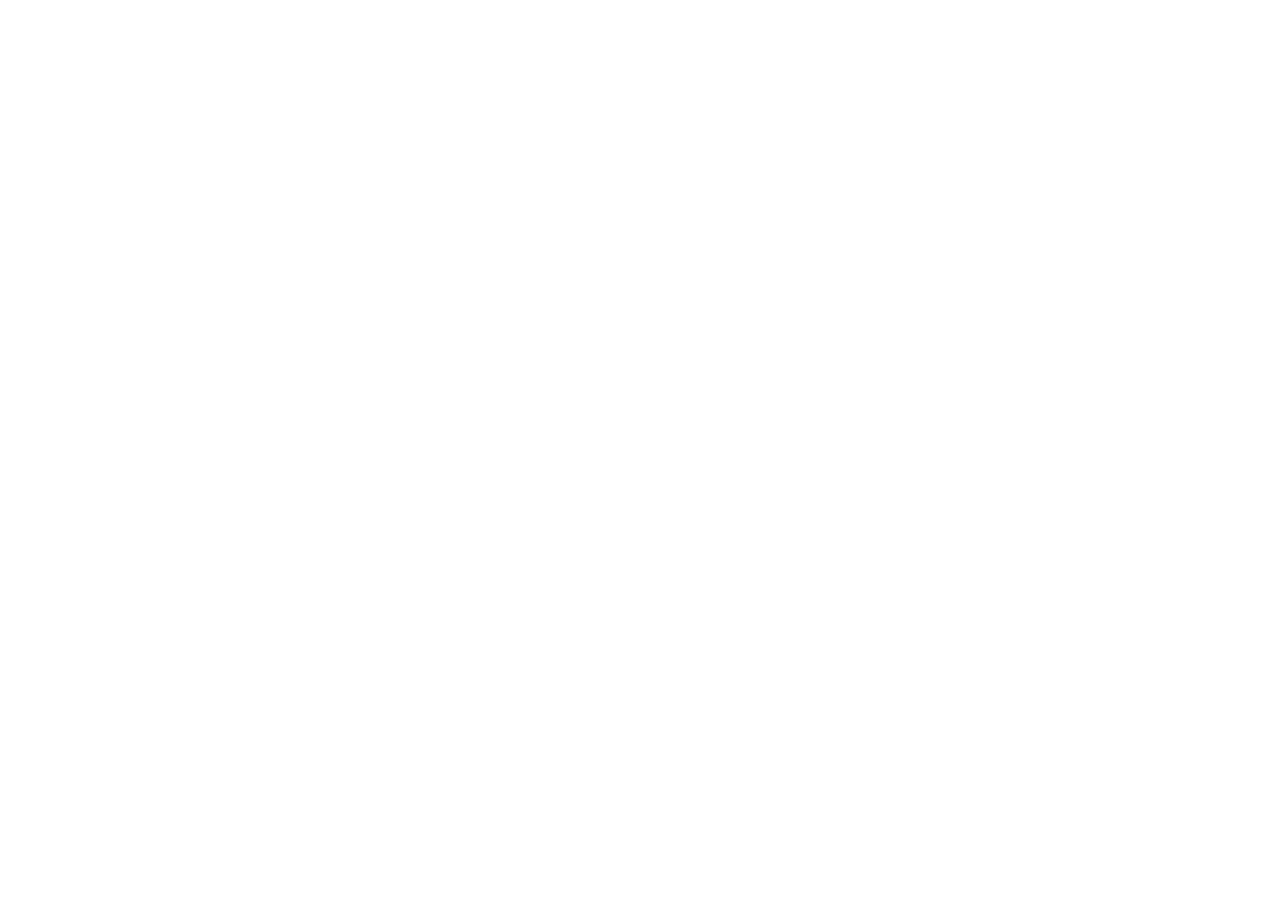
==== guid/dg-hot.html @ 9eb08348 "'测试'" ====
<!DOCTYPE html>
<html lang="en">

<head>
    <meta charset="UTF-8">
    <meta http-equiv="X-UA-Compatible" content="IE=edge">
    <meta name="viewport" content="width=device-width, initial-scale=1.0">
    <title>Document</title>
</head>

<body>

</body>

</html>
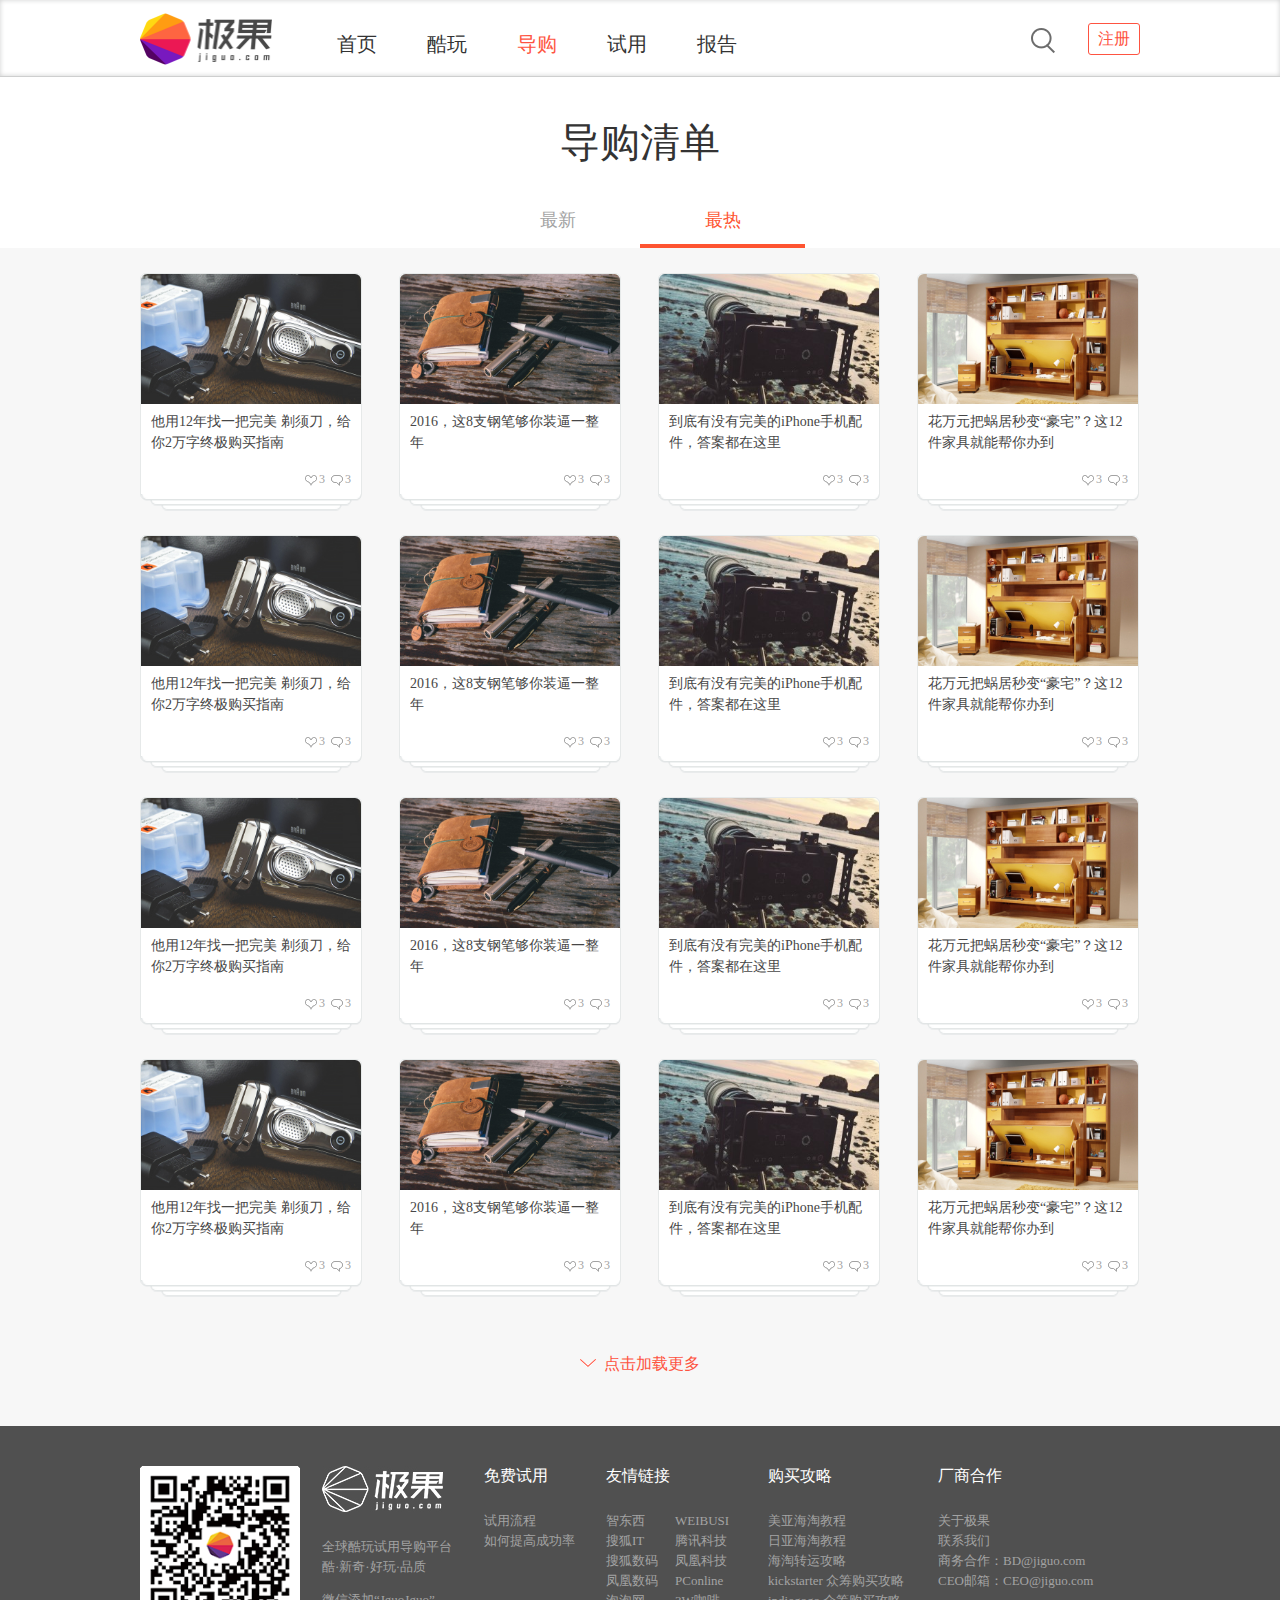
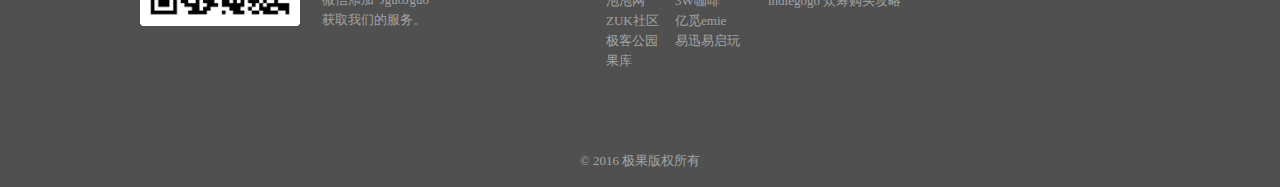
==== commit a587aa26: "'第一次提交'" ====
--- a/guid/dg-hot.html
+++ b/guid/dg-hot.html
@@ -1,15 +1,326 @@
-<!DOCTYPE html>
+<!doctype html>
 <html lang="en">
 
 <head>
     <meta charset="UTF-8">
-    <meta http-equiv="X-UA-Compatible" content="IE=edge">
-    <meta name="viewport" content="width=device-width, initial-scale=1.0">
-    <title>Document</title>
+    <title>导购-最热</title>
+    <link href="../css/common.css" rel="stylesheet" />
+    <link href="../css/themes.css" rel="stylesheet" />
+    <link href="../css/style.css" rel="stylesheet" />
+
 </head>
 
 <body>
-
+    <!--头部-->
+    <header class="header">
+        <div class="wrap fix">
+            <div class="logo left">
+                <a href="../index.html"><img src="../img/logonew.png" width="132" /></a>
+            </div>
+            <nav>
+                <ul>
+                    <li><a href="../index.html">首页</a></li>
+                    <li><a href="../play/play-new.html">酷玩</a></li>
+                    <li class="on"><a href="javascript:void(0);">导购</a></li>
+                    <li><a href="">试用</a></li>
+                    <li><a href="">报告</a></li>
+                </ul>
+            </nav>
+            <a href="../regist.html" class="login right">注册</a>
+            <a href="" class="search right">搜索</a>
+        </div>
+    </header>
+    <!--酷玩top-->
+    <section class="wrap play-top">
+        <h1>导购清单</h1>
+        <nav class="play-nav">
+            <a href="./dg-new.html">最新</a>
+            <a href="javascript:void(0);" class="on">最热</a>
+        </nav>
+    </section>
+    <!--导购精选-->
+    <section class="report-box">
+        <div class="wrap guide common pad25">
+            <ul id="myDiv">
+                <li>
+                    <a href="./dg.html">
+                        <img src="../img/g4.jpg" width="220" height="130" />
+                        <div class="info">
+                            <p class="name">他用12年找一把完美 剃须刀，给你2万字终极购买指南</p>
+                            <div class="tip fix">
+                                <div class="right icon">
+                                    <span class="xin">3</span>
+                                    <span class="look">3</span>
+                                </div>
+                            </div>
+                        </div>
+                    </a>
+                </li>
+                <li>
+                    <a href="./dg.html">
+                        <img src="../img/g3.jpg" width="220" height="130" />
+                        <div class="info">
+                            <p class="name">2016，这8支钢笔够你装逼一整年</p>
+                            <div class="tip fix">
+                                <div class="right icon">
+                                    <span class="xin">3</span>
+                                    <span class="look">3</span>
+                                </div>
+                            </div>
+                        </div>
+                    </a>
+                </li>
+                <li>
+                    <a href="./dg.html">
+                        <img src="../img/g2.jpg" width="220" height="130" />
+                        <div class="info">
+                            <p class="name">到底有没有完美的iPhone手机配件，答案都在这里</p>
+                            <div class="tip fix">
+                                <div class="right icon">
+                                    <span class="xin">3</span>
+                                    <span class="look">3</span>
+                                </div>
+                            </div>
+                        </div>
+                    </a>
+                </li>
+                <li>
+                    <a href="./dg.html">
+                        <img src="../img/g1.jpg" width="220" height="130" />
+                        <div class="info">
+                            <p class="name">花万元把蜗居秒变“豪宅”？这12件家具就能帮你办到</p>
+                            <div class="tip fix">
+                                <div class="right icon">
+                                    <span class="xin">3</span>
+                                    <span class="look">3</span>
+                                </div>
+                            </div>
+                        </div>
+                    </a>
+                </li>
+                <li>
+                    <a href="./dg.html">
+                        <img src="../img/g4.jpg" width="220" height="130" />
+                        <div class="info">
+                            <p class="name">他用12年找一把完美 剃须刀，给你2万字终极购买指南</p>
+                            <div class="tip fix">
+                                <div class="right icon">
+                                    <span class="xin">3</span>
+                                    <span class="look">3</span>
+                                </div>
+                            </div>
+                        </div>
+                    </a>
+                </li>
+                <li>
+                    <a href="./dg.html">
+                        <img src="../img/g3.jpg" width="220" height="130" />
+                        <div class="info">
+                            <p class="name">2016，这8支钢笔够你装逼一整年</p>
+                            <div class="tip fix">
+                                <div class="right icon">
+                                    <span class="xin">3</span>
+                                    <span class="look">3</span>
+                                </div>
+                            </div>
+                        </div>
+                    </a>
+                </li>
+                <li>
+                    <a href="./dg.html">
+                        <img src="../img/g2.jpg" width="220" height="130" />
+                        <div class="info">
+                            <p class="name">到底有没有完美的iPhone手机配件，答案都在这里</p>
+                            <div class="tip fix">
+                                <div class="right icon">
+                                    <span class="xin">3</span>
+                                    <span class="look">3</span>
+                                </div>
+                            </div>
+                        </div>
+                    </a>
+                </li>
+                <li>
+                    <a href="./dg.html">
+                        <img src="../img/g1.jpg" width="220" height="130" />
+                        <div class="info">
+                            <p class="name">花万元把蜗居秒变“豪宅”？这12件家具就能帮你办到</p>
+                            <div class="tip fix">
+                                <div class="right icon">
+                                    <span class="xin">3</span>
+                                    <span class="look">3</span>
+                                </div>
+                            </div>
+                        </div>
+                    </a>
+                </li>
+                <li>
+                    <a href="./dg.html">
+                        <img src="../img/g4.jpg" width="220" height="130" />
+                        <div class="info">
+                            <p class="name">他用12年找一把完美 剃须刀，给你2万字终极购买指南</p>
+                            <div class="tip fix">
+                                <div class="right icon">
+                                    <span class="xin">3</span>
+                                    <span class="look">3</span>
+                                </div>
+                            </div>
+                        </div>
+                    </a>
+                </li>
+                <li>
+                    <a href="./dg.html">
+                        <img src="../img/g3.jpg" width="220" height="130" />
+                        <div class="info">
+                            <p class="name">2016，这8支钢笔够你装逼一整年</p>
+                            <div class="tip fix">
+                                <div class="right icon">
+                                    <span class="xin">3</span>
+                                    <span class="look">3</span>
+                                </div>
+                            </div>
+                        </div>
+                    </a>
+                </li>
+                <li>
+                    <a href="./dg.html">
+                        <img src="../img/g2.jpg" width="220" height="130" />
+                        <div class="info">
+                            <p class="name">到底有没有完美的iPhone手机配件，答案都在这里</p>
+                            <div class="tip fix">
+                                <div class="right icon">
+                                    <span class="xin">3</span>
+                                    <span class="look">3</span>
+                                </div>
+                            </div>
+                        </div>
+                    </a>
+                </li>
+                <li>
+                    <a href="./dg.html">
+                        <img src="../img/g1.jpg" width="220" height="130" />
+                        <div class="info">
+                            <p class="name">花万元把蜗居秒变“豪宅”？这12件家具就能帮你办到</p>
+                            <div class="tip fix">
+                                <div class="right icon">
+                                    <span class="xin">3</span>
+                                    <span class="look">3</span>
+                                </div>
+                            </div>
+                        </div>
+                    </a>
+                </li>
+                <li>
+                    <a href="./dg.html">
+                        <img src="../img/g4.jpg" width="220" height="130" />
+                        <div class="info">
+                            <p class="name">他用12年找一把完美 剃须刀，给你2万字终极购买指南</p>
+                            <div class="tip fix">
+                                <div class="right icon">
+                                    <span class="xin">3</span>
+                                    <span class="look">3</span>
+                                </div>
+                            </div>
+                        </div>
+                    </a>
+                </li>
+                <li>
+                    <a href="./dg.html">
+                        <img src="../img/g3.jpg" width="220" height="130" />
+                        <div class="info">
+                            <p class="name">2016，这8支钢笔够你装逼一整年</p>
+                            <div class="tip fix">
+                                <div class="right icon">
+                                    <span class="xin">3</span>
+                                    <span class="look">3</span>
+                                </div>
+                            </div>
+                        </div>
+                    </a>
+                </li>
+                <li>
+                    <a href="./dg.html">
+                        <img src="../img/g2.jpg" width="220" height="130" />
+                        <div class="info">
+                            <p class="name">到底有没有完美的iPhone手机配件，答案都在这里</p>
+                            <div class="tip fix">
+                                <div class="right icon">
+                                    <span class="xin">3</span>
+                                    <span class="look">3</span>
+                                </div>
+                            </div>
+                        </div>
+                    </a>
+                </li>
+                <li>
+                    <a href="./dg.html">
+                        <img src="../img/g1.jpg" width="220" height="130" />
+                        <div class="info">
+                            <p class="name">花万元把蜗居秒变“豪宅”？这12件家具就能帮你办到</p>
+                            <div class="tip fix">
+                                <div class="right icon">
+                                    <span class="xin">3</span>
+                                    <span class="look">3</span>
+                                </div>
+                            </div>
+                        </div>
+                    </a>
+                </li>
+            </ul>
+            <div class="playMore">
+                <a href="javascript:void(0);" class="more-btn" id="guid-btn">点击加载更多</a>
+            </div>
+        </div>
+    </section>
+    <!--底部-->
+    <footer class="foot">
+        <section class="wrap">
+            <div class="fix">
+                <dl><img src="../img/code.png" width="160" height="160" /></dl>
+                <dl>
+                    <dt><img src="../img/logoImg.jpg" /></dt>
+                    <dd>全球酷玩试用导购平台<br>酷·新奇·好玩·品质</dd>
+                    <dd>微信添加“JguoJguo” <br>获取我们的服务。</dd>
+                </dl>
+                <dl>
+                    <dt>免费试用</dt>
+                    <dd><a href="../help.html#lc">试用流程</a></dd>
+                    <dd><a href="../help.html#cg">如何提高成功率</a></dd>
+                </dl>
+                <dl>
+                    <dt>友情链接</dt>
+                    <dd><a href="http://www.zhidx.com/">智东西</a><a href="http://www.weibusi.net/">WEIBUSI</a></dd>
+                    <dd><a href="http://it.sohu.com/">搜狐IT</a><a href="http://tech.qq.com/">腾讯科技</a></dd>
+                    <dd><a href="http://digi.it.sohu.com/">搜狐数码</a><a href="http://tech.ifeng.com/">凤凰科技</a></dd>
+                    <dd><a href="http://digi.ifeng.com/">凤凰数码</a><a href="http://product.pconline.com.cn/">PConline</a>
+                    </dd>
+                    <dd><a href="http://www.pcpop.com/">泡泡网</a><a href="http://www.3wcoffee.com/">3W咖啡</a></dd>
+                    <dd><a href="http://bbs.zuk.cn/">ZUK社区</a><a href="http://emie.com/">亿觅emie</a></dd>
+                    <dd><a href="http://www.geekpark.net/">极客公园</a><a href="http://zdm.yixun.com/index.html">易迅易启玩</a>
+                    </dd>
+                    <dd><a href="http://www.guoku.com/">果库</a></dd>
+                </dl>
+                <dl>
+                    <dt>购买攻略</dt>
+                    <dd><a href="#">美亚海淘教程</a></dd>
+                    <dd><a href="#">日亚海淘教程</a></dd>
+                    <dd><a href="#">海淘转运攻略</a></dd>
+                    <dd><a href="#">kickstarter 众筹购买攻略</a></dd>
+                    <dd><a href="#">indiegogo 众筹购买攻略</a></dd>
+                </dl>
+                <dl>
+                    <dt>厂商合作</dt>
+                    <dd><a href="../about.html">关于极果</a></dd>
+                    <dd><a href="../about.html#connect">联系我们</a></dd>
+                    <dd><a href="mailto:BD@jiguo.com">商务合作：BD@jiguo.com</a></dd>
+                    <dd><a href="mailto:CEO@jiguo.com">CEO邮箱：CEO@jiguo.com</a></dd>
+                </dl>
+            </div>
+            <p class="copy">© 2016 极果版权所有</p>
+        </section>
+    </footer>
 </body>
 
-</html>+</html>
+<script src="../js/jquery.min.js"></script>
+<script src="../js/common.js"></script>--- a/css/common.css
+++ b/css/common.css
@@ -0,0 +1,175 @@
+﻿@charset "utf-8";
+/* 
+html5doctor.com Reset Stylesheet
+v1.6.1
+Last Updated: 2010-09-17
+Author: Richard Clark - http://richclarkdesign.com 
+Twitter: @rich_clark
+*/
+
+html, body, div, span, object, iframe,
+h1, h2, h3, h4, h5, h6, p, blockquote, pre,
+abbr, address, cite, code,
+del, dfn, em, img, ins, kbd, q, samp,
+small, strong, sub, sup, var,
+b, i,
+dl, dt, dd, ol, ul, li,
+fieldset, form, label, legend,
+table, caption, tbody, tfoot, thead, tr, th, td,
+article, aside, canvas, details, figcaption, figure, 
+footer, header, hgroup, menu, nav, section, summary,
+time, mark, audio, video {
+    margin:0;
+    padding:0;
+    border:0;
+    outline:0;
+    font-size:100%;
+    vertical-align:baseline;
+    background:transparent;
+}
+
+body {
+    line-height:1;
+}
+
+article,aside,details,figcaption,figure,
+footer,header,hgroup,menu,nav,section { 
+    display:block;
+}
+
+nav ul ,ul{
+    list-style:none;
+}
+
+blockquote, q {
+    quotes:none;
+}
+
+blockquote:before, blockquote:after,
+q:before, q:after {
+    content:'';
+    content:none;
+}
+
+a {
+    margin:0;
+    padding:0;
+    font-size:100%;
+    vertical-align:baseline;
+    background:transparent;
+}
+a:hover,a:focus,a:visited{text-decoration:none;}
+
+/* change colours to suit your needs */
+ins {
+    background-color:#ff9;
+    color:#000;
+    text-decoration:none;
+}
+
+/* change colours to suit your needs */
+mark {
+    background-color:#ff9;
+    color:#000; 
+    font-style:italic;
+    font-weight:bold;
+}
+
+del {
+    text-decoration: line-through;
+}
+
+abbr[title], dfn[title] {
+    border-bottom:1px dotted;
+    cursor:help;
+}
+
+table {
+    border-collapse:collapse;
+    border-spacing:0;
+}
+
+/* change border colour to suit your needs */
+hr {
+    display:block;
+    height:1px;
+    border:0;   
+    border-top:1px solid #cccccc;
+    margin:1em 0;
+    padding:0;
+}
+
+input, select {
+    vertical-align:middle;
+}
+
+
+html{background:none;}
+body{height:100%;font-family:"Microsoft YaHei",SimHei,"微软雅黑","黑体";line-height:1.6;background:#fff;font-size:12px;min-width:1000px;color:#333;}
+a{text-decoration:none;color:#333;outline:none;}
+a:hover{text-decoration:none;}
+a:active{outline:none;}
+select, input, button, textarea{font-family:"Microsoft YaHei",SimHei,"微软雅黑","黑体";}
+.wrap{width:1000px;min-width:1000px;text-align:left;margin:0 auto;}
+.center{margin:0 auto;}
+.offset0{margin-left:0;}
+.offset5{margin-left:5px;}
+.offset10{margin-left:10px;}
+.offset15{margin-left:15px;}
+.offset20{margin-left:20px;}
+.top0{margin-top:0;}
+.top5{margin-top:5px;}
+.top10{margin-top:10px;}
+.top15{margin-top:15px;}
+.top20{margin-top:20px;}
+.top40{margin-top:40px;}
+.pa10{padding:10px;}
+.pa15{padding:15px;}
+.pb20{padding-bottom:20px;}
+.pad50{padding-bottom:50px;}
+.padl25{padding-left:25px;}
+.borders{border:1px solid #d2e1f1;}
+.left{float:left;}
+.right{float:right;}
+.rela{position:relative;}
+.align-left{text-align:left;}
+.align-right{text-align:right;}
+.acenter{text-align:center;}
+.fix:after{clear:both;content:"";display:block;height:0;visibility:hidden;}
+.hide{display:none;}
+.show{display:block;}
+.strong{font-weight:bold;}
+.normal{font-weight:normal;}
+.no-bg{background:none !important;}
+.opacity{-moz-opacity:0.25;opacity:0.25;filter:alpha(opacity=25);}
+.white .white a{color:#FFF;}
+.reds,.reds a{color:#F00;}
+.blue,.blue a{color:#0177A7;}
+.black,.black a{color:#000;}
+.f12{font-size:12px;}
+.f14{font-size:14px;}
+.f16{font-size:16px;}
+.f18{font-size:18px;}
+.f36{font-size:36px;}
+.f0{line-height:0px; font-size:0px; text-indent:-999em; overflow:hidden;}
+
+.hc{visibility:hidden;overflow:hidden;position:absolute;left:-1000em;width:0;height:0;font-size:0;line-height:0;}
+img{vertical-align:top;}
+.no-border{border:none !important;}
+strong{font-weight:bold;}
+h1,h2,h3,h4,h5,h6{font-size:14px;font-weight:bold;}
+.font-yahei{font-family:"Microsoft YaHei",SimHei,"微软雅黑","黑体";}
+.yui3-g{ font-size:0;}
+.yui3-u-1, .yui3-u-1-2, .yui3-u-1-3, .yui3-u-2-3, .yui3-u-1-4, .yui3-u-3-4, .yui3-u-1-5, .yui3-u-2-5, .yui3-u-3-5, .yui3-u-4-5, .yui3-u-1-6, .yui3-u-5-6, .yui3-u-1-7, .yui3-u-2-7, .yui3-u-3-7, .yui3-u-4-7, .yui3-u-5-7, .yui3-u-6-7, .yui3-u-1-8, .yui3-u-3-8, .yui3-u-5-8, .yui3-u-7-8, .yui3-u-1-9, .yui3-u-2-9, .yui3-u-4-9, .yui3-u-5-9, .yui3-u-6-9, .yui3-u-7-9, .yui3-u-8-9, .yui3-u-1-10, .yui3-u-3-10, .yui3-u-7-10, .yui3-u-9-10, .yui3-u-1-11, .yui3-u-2-11, .yui3-u-3-11, .yui3-u-4-11, .yui3-u-5-11, .yui3-u-6-11, .yui3-u-7-11, .yui3-u-8-11, .yui3-u-9-11, .yui3-u-10-11, .yui3-u-1-12, .yui3-u-5-12, .yui3-u-7-12, .yui3-u-9-12, .yui3-u-11-12, .yui3-u-1-13, .yui3-u-2-13, .yui3-u-3-13, .yui3-u-4-13, .yui3-u-5-13, .yui3-u-6-13, .yui3-u-7-13, .yui3-u-8-13, .yui3-u-9-13, .yui3-u-10-13, .yui3-u-11-13, .yui3-u-12-13, .yui3-u-1-14, .yui3-u-3-14, .yui3-u-5-14, .yui3-u-9-14, .yui3-u-11-14, .yui3-u-13-14, .yui3-u-1-15, .yui3-u-2-15, .yui3-u-4-15, .yui3-u-6-15, .yui3-u-7-15, .yui3-u-8-15, .yui3-u-9-15, .yui3-u-10-15, .yui3-u-11-15, .yui3-u-12-15, .yui3-u-13-15, .yui3-u-14-15, .yui3-u-1-16, .yui3-u-3-16, .yui3-u-5-16, .yui3-u-7-16, .yui3-u-9-16, .yui3-u-11-16, .yui3-u-13-16, .yui3-u-15-16, .yui3-u-1-17, .yui3-u-2-17, .yui3-u-3-17, .yui3-u-4-17, .yui3-u-5-17, .yui3-u-6-17, .yui3-u-7-17, .yui3-u-8-17, .yui3-u-9-17, .yui3-u-10-17, .yui3-u-11-17, .yui3-u-12-17, .yui3-u-13-17, .yui3-u-14-17, .yui3-u-15-17, .yui3-u-16-17, .yui3-u-1-18, .yui3-u-5-18, .yui3-u-7-18, .yui3-u-11-18, .yui3-u-13-18, .yui3-u-15-18, .yui3-u-17-18, .yui3-u-1-19, .yui3-u-2-19, .yui3-u-3-19, .yui3-u-4-19, .yui3-u-5-19, .yui3-u-6-19, .yui3-u-7-19, .yui3-u-8-19, .yui3-u-9-19, .yui3-u-10-19, .yui3-u-11-19, .yui3-u-12-19, .yui3-u-13-19, .yui3-u-14-19, .yui3-u-15-19, .yui3-u-16-19, .yui3-u-17-19, .yui3-u-18-19, .yui3-u-1-20, .yui3-u-3-20, .yui3-u-7-20, .yui3-u-9-20, .yui3-u-11-20, .yui3-u-13-20, .yui3-u-15-20, .yui3-u-17-20, .yui3-u-19-20{font-size:12px;}
+.pos-rel{position:relative;}
+.pos-abs{position:absolute;}
+.hc{visibility:hidden;overflow:hidden;position:absolute;left:-1000em;width:0;height:0;font-size:0;line-height:0;}
+.l24{line-height:24px;}
+.l20{line-height:20px;}
+.l30{line-height:30px;}
+.h_auto{height:auto !important; min-height:0px !important;}
+.cursor_click{cursor:pointer;}
+
+.ellipsis{white-space:nowrap;overflow:hidden;text-overflow:ellipsis;}
+
+h1,h2,h3{font-weight:normal;}
--- a/css/themes.css
+++ b/css/themes.css
@@ -0,0 +1,1036 @@
+﻿/** 悬浮图片 animate**/
+@-webkit-keyframes fade {
+
+	0%,
+	100% {
+		opacity: 1;
+	}
+
+	50% {
+		opacity: 0.6;
+	}
+}
+
+@-moz-keyframes fade {
+
+	0%,
+	100% {
+		opacity: 1;
+	}
+
+	50% {
+		opacity: 0.6;
+	}
+}
+
+@-ms-keyframes fade {
+
+	0%,
+	100% {
+		filter: alpha(opacity=100);
+	}
+
+	50% {
+		filter: alpha(opacity=60);
+	}
+}
+
+@keyframes fade {
+
+	0%,
+	100% {
+		opacity: 1;
+	}
+
+	50% {
+		opacity: 0.6;
+	}
+}
+
+/**首页 banner 动画**/
+@-webkit-keyframes rotateIn {
+	0% {
+		transform: translate(800px, -800px);
+	}
+
+	100% {
+		transform: translate(0);
+	}
+}
+
+@-moz-keyframes rotateIn {
+	0% {
+		transform: translate(800px, -800px);
+	}
+
+	100% {
+		transform: translate(0);
+	}
+}
+
+@-ms-keyframes rotateIn {
+	0% {
+		transform: translate(800px, -800px);
+	}
+
+	100% {
+		transform: translate(0);
+	}
+}
+
+@keyframes rotateIn {
+	0% {
+		transform: translate(800px, -800px);
+	}
+
+	100% {
+		transform: translate(0);
+	}
+}
+
+/**头部**/
+.header {
+	height: 76px;
+	border-bottom: 1px solid #cecfcf;
+	box-shadow: 0 0 5px #cecfcf inset;
+}
+
+.logo {
+	padding-top: 13px;
+}
+
+.logo:hover img {
+	animation: fade 1s ease-in infinite;
+	-moz-animation: fade 1s ease-in infinite;
+	-webkit-animation: fade 1s ease-in infinite;
+}
+
+.header nav {
+	float: left;
+	padding: 28px 0 0 40px;
+}
+
+.header nav li {
+	float: left;
+	padding: 0 25px;
+}
+
+.header nav a {
+	transition: color 0.2s ease;
+	font-size: 20px;
+}
+
+.header .login {
+	transition: all 0.15s linear;
+	margin-top: 23px;
+	font-size: 16px;
+	width: 50px;
+	height: 30px;
+	text-align: center;
+	line-height: 30px;
+	border-radius: 3px;
+	border: 1px #fe5341 solid;
+}
+
+.header .search {
+	transition: transform 0.08s ease;
+	width: 42px;
+	height: 40px;
+	line-height: 999;
+	overflow: hidden;
+	margin-top: 28px;
+	margin-right: 15px;
+}
+
+.header .search:hover {
+	transform: scale(1.1);
+}
+
+/**焦点图**/
+.focus {
+	height: 300px;
+	overflow: hidden;
+}
+
+.focus-info {
+	text-align: right;
+	padding-top: 35px;
+	transform: translate(800px, -800px);
+	-moz-animation: rotateIn 1s ease both;
+	-webkit-animation: rotateIn 1s ease both;
+	animation: rotateIn 1s ease both;
+}
+
+.focus-info h2 {
+	font-size: 34px;
+	margin-bottom: 15px;
+}
+
+.focus-info .label span {
+	display: inline-block;
+	padding: 5px 10px;
+	border-radius: 3px;
+	font-size: 16px;
+	margin-right: 10px;
+}
+
+.focus-info .time {
+	padding: 20px 0 16px 0;
+	font-size: 18px;
+}
+
+.focus-info .btn a {
+	width: 242px;
+	height: 48px;
+	text-align: center;
+	display: inline-block;
+	line-height: 48px;
+	font-size: 24px;
+	border-radius: 3px;
+}
+
+/**热门试用**/
+.common .title,
+.hot-box .title {
+	position: relative;
+	padding: 18px 0 16px;
+	font-size: 20px;
+	font-weight: bold;
+}
+
+.common .title a.more {
+	font-weight: normal;
+	position: absolute;
+	right: 0;
+	top: 22px;
+	padding-right: 17px;
+	font-size: 14px;
+}
+
+.hot {
+	position: relative;
+}
+
+.hot a.prev,
+.hot a.next {
+	position: absolute;
+	width: 37px;
+	height: 78px;
+	top: 120px;
+}
+
+.hot a.prev {
+	left: -60px;
+}
+
+.hot a.next {
+	right: -60px;
+}
+
+.hot .hot-slide {
+	position: relative;
+	height: 295px;
+	overflow: hidden;
+}
+
+.slide-box {
+	position: relative;
+	height: 295px;
+}
+
+.slide-box dl {
+	position: absolute;
+	width: 1000px;
+	z-index: 1;
+	left: 0;
+	top: 0;
+}
+
+.slide-box dl.on {
+	z-index: 2;
+}
+
+.use dl:after {
+	clear: both;
+	content: "";
+	display: block;
+	height: 0;
+	visibility: hidden;
+}
+
+.use dl dt {
+	position: relative;
+	overflow: hidden;
+	width: 220px;
+	height: 286px;
+	float: left;
+	border: 1px solid #e6e9e9;
+	border-radius: 6px;
+	margin-right: 37px;
+}
+
+.use dl dt:nth-child(4n+4) {
+	margin-right: 0;
+}
+
+.use dt a {
+	display: block;
+}
+
+.use dt .top-tip {
+	position: absolute;
+	line-height: 22px;
+	z-index: 10;
+	padding: 0 8px;
+	border-radius: 0 0 0 6px;
+	top: 0;
+	right: 0;
+}
+
+.use dt .hot-con {
+	padding: 8px 8px 14px;
+	text-align: center;
+}
+
+.use dt .name {
+	font-size: 16px;
+	height: 48px;
+	font-weight: bold;
+}
+
+.use dt .tabs {
+	padding: 6px 0;
+}
+
+.use dt .tabs span {
+	display: inline-block;
+	padding: 2px 10px;
+	margin: 0 5px;
+	border-radius: 5px;
+}
+
+.use dt .red span {
+	border: 1px solid #fe5341;
+}
+
+.use dt .green span {
+	border: 1px solid #80c269;
+}
+
+.use dt .graw span {
+	border: 1px solid #ccc;
+}
+
+.use dt .sq {
+	font-size: 16px;
+	line-height: 28px;
+}
+
+.use dt .current {
+	font-size: 14px;
+	line-height: 20px;
+}
+
+/*试用详情*/
+.useLc {
+	height: 62px;
+	padding: 20px 0;
+}
+
+.useLc .lcTit {
+	font-size: 20px;
+	width: 43px;
+	padding-left: 11px;
+	border-left: 6px #fe5341 solid;
+}
+
+.lcList dt {
+	width: 188px;
+	text-align: center;
+	float: left;
+}
+
+.lcList dt:before {
+	content: "";
+	display: block;
+	width: 100%;
+	height: 43px;
+}
+
+.lcList dt:nth-child(1) p {
+	display: inline-block;
+	border-bottom: 2px solid #fe5341;
+}
+
+.useIntro {
+	margin-top: 25px;
+}
+
+.useDetial {
+	font-size: 16px;
+	width: 700px;
+}
+
+.useDetial .title {
+	position: relative;
+	padding: 18px 0 16px 16px;
+	font-size: 20px;
+}
+
+.useDetial .title:after {
+	content: "";
+	display: block;
+	position: absolute;
+	width: 6px;
+	height: 30px;
+	left: 0;
+	top: 18px;
+}
+
+.useDetial .top {
+	font-size: 18px;
+	font-weight: bold;
+}
+
+.useDetial .little {
+	font-weight: bold;
+}
+
+.useDetial .red {
+	font-weight: bold;
+}
+
+.listR .gm .money {
+	font-size: 40px;
+	padding: 20px 0 15px;
+}
+
+.listR .gm .buyBtn {
+	display: block;
+	height: 48px;
+	border-radius: 5px;
+	line-height: 48px;
+	font-size: 18px;
+	text-align: center;
+}
+
+.listR .gm .resource {
+	margin: 10px 0;
+	font-size: 14px;
+	text-align: center;
+}
+
+.useBtm {
+	margin-bottom: 25px;
+}
+
+/**公共**/
+.common ul {
+	padding-bottom: 20px;
+}
+
+.common ul li {
+	width: 220px;
+	height: 231px;
+	line-height: 21px;
+	margin: 0 37px 20px 0;
+	float: left;
+	border: 1px solid #e6e9e9;
+	border-radius: 6px;
+}
+
+.common ul li:nth-child(4n+4) {
+	margin-right: 0;
+}
+
+.common ul li a {
+	display: block;
+}
+
+.common ul li img {
+	border-radius: 6px 6px 0 0;
+}
+
+.common li a:hover img,
+.use dt a:hover img,
+.listInfo li a:hover img {
+	-webkit-animation: fade 1.2s ease-in infinite both;
+	-moz-animation: fade 1.2s ease-in infinite both;
+	animation: fade 1.2s ease-in infinite both;
+}
+
+.common li .info {
+	padding: 7px 10px 10px;
+}
+
+.common .info .name {
+	font-size: 14px;
+	height: 45px;
+	overflow: hidden;
+	word-break: break-all;
+}
+
+.common .info .name span {
+	display: block;
+	font-size: 12px;
+}
+
+.common .info .price {
+	font-size: 14px;
+}
+
+.common .info .tip {
+	padding: 13px 0;
+}
+
+.icon span {
+	display: inline-block;
+	vertical-align: middle;
+	padding-left: 14px;
+	margin-left: 3px;
+}
+
+.listInfo {
+	width: 700px;
+}
+
+.listInfo li {
+	border-radius: 6px;
+	border: 1px solid #e6e9e9;
+	margin-bottom: 13px;
+	position: relative;
+	overflow: hidden;
+}
+
+.listInfo li a {
+	display: block;
+}
+
+.listInfo li .info {
+	position: absolute;
+	left: 0;
+	bottom: 0;
+	width: 100%;
+	box-sizing: border-box;
+	padding: 10px 22px;
+}
+
+.listInfo li img {
+	border-radius: 6px;
+}
+
+.listInfo li .title {
+	font-size: 18px;
+	padding: 9px 0 12px;
+	font-weight: normal;
+}
+
+.listInfo li .btm {
+	font-size: 13px;
+	padding: 16px 0 11px;
+}
+
+.listInfo .click-look {
+	text-align: center;
+	height: 48px;
+	line-height: 48px;
+	font-size: 14px;
+}
+
+.listInfo .userInfo span {
+	display: inline-block;
+	vertical-align: middle;
+	margin-right: 5px;
+}
+
+.listInfo .userInfo .avt {
+	width: 20px;
+	height: 20px;
+	border-radius: 50%;
+}
+
+.listInfo .btm .icon {
+	color: #a3a3a3;
+}
+
+.listR {
+	width: 270px;
+}
+
+.bread {
+	height: 50px;
+	line-height: 50px;
+}
+
+/**导购精选**/
+.guide ul li {
+	height: 225px;
+	margin-bottom: 35px;
+}
+
+.playMore {
+	text-align: center;
+	font-size: 16px;
+	padding-top: 10px;
+	padding-bottom: 50px;
+}
+
+.playMore .more-btn {
+	padding-left: 24px;
+}
+
+.report .playMore {
+	padding-top: 22px;
+}
+
+/**发现酷玩**/
+.pad25 {
+	padding-top: 25px;
+}
+
+.play-top h1 {
+	text-align: center;
+	padding: 34px 0 30px;
+	font-size: 40px;
+}
+
+.play-nav {
+	text-align: center;
+	line-height: 1.7;
+	font-size: 0;
+}
+
+.play-nav a {
+	display: inline-block;
+	padding-bottom: 12px;
+	width: 165px;
+	font-size: 18px;
+}
+
+.play-nav a.on {
+	border-bottom: 4px #fe5431 solid;
+	padding-bottom: 8px;
+}
+
+.use-box {
+	border-top: 1px solid #f0f0f0;
+}
+
+.use-nav {
+	font-size: 0;
+	text-align: center;
+	height: 50px;
+	line-height: 50px;
+	overflow: hidden;
+}
+
+.use-nav a {
+	display: inline-block;
+	width: 165px;
+	font-size: 18px;
+}
+
+.category {
+	padding-bottom: 5px;
+}
+
+.category li {
+	margin-bottom: 35px;
+	border: 1px solid #ebecec;
+	border-radius: 6px;
+}
+
+.category li dt {
+	position: relative;
+	padding: 19px 0 19px 30px;
+	font-size: 16px;
+	line-height: 25px;
+}
+
+.category li dt::before {
+	content: '';
+	position: absolute;
+	left: 0;
+	top: 19px;
+	display: block;
+	width: 6px;
+	height: 25px;
+}
+
+.category li dd {
+	padding: 0 13px 18px;
+}
+
+.category li dd:after {
+	clear: both;
+	content: "";
+	display: block;
+	height: 0;
+	visibility: hidden;
+}
+
+.category li dd:nth-child(3) {
+	border-top: 1px dashed #e0e0e0;
+	padding-bottom: 35px;
+}
+
+.category dd .list {
+	float: left;
+	width: 150px;
+	text-align: center;
+	font-size: 14px;
+	margin-top: 17px;
+}
+
+.category li dd:last-child .list {
+	margin-top: 0;
+}
+
+.category dd .list .info {
+	padding-top: 12px;
+}
+
+.report-box .use dt {
+	margin-bottom: 35px;
+	background: #fff;
+}
+
+/**体验报告**/
+figure {
+	padding: 0;
+	margin: 0;
+}
+
+.listR .title {
+	position: relative;
+	font-size: 18px;
+	height: 25px;
+	line-height: 25px;
+	padding-left: 30px;
+}
+
+.listR .title:after {
+	position: absolute;
+	content: "";
+	display: block;
+	width: 6px;
+	height: 25px;
+	left: 0;
+	top: 0;
+}
+
+.listR .imgBox {
+	margin-top: 20px;
+}
+
+.listR .info {
+	margin: 10px 0 20px;
+}
+
+.listR .info h5 {
+	font-size: 16px;
+	padding: 5px 0;
+}
+
+.listR .info .text {
+	font-size: 14px;
+}
+
+.listR .guanzhu {
+	padding-top: 40px;
+}
+
+/**详情**/
+.detail .listInfo {
+	border-radius: 6px;
+	margin-bottom: 25px;
+}
+
+.detail .top-info {
+	padding: 24px;
+	border-bottom: 1px #e0e0e0 solid;
+}
+
+.detail .top-info h1 {
+	font-size: 26px;
+	padding-bottom: 15px;
+}
+
+.detail .article {
+	font-size: 14px;
+	line-height: 23px;
+	padding: 19px 24px 20px;
+}
+
+.detail .article img {
+	max-width: 100%;
+	margin: 0 auto;
+}
+
+.detail .article-btm {
+	padding: 35px 0 35px 20px;
+	font-size: 14px;
+}
+
+.detail .article-btm li {
+	border: medium none;
+	margin: 0;
+}
+
+.detailFeel {
+	height: 108px;
+	border-radius: 6px;
+	font-size: 14px;
+	border: 1px solid #ebeaea;
+	box-shadow: 0 1px 1px 1px #eee;
+}
+
+.detailFeel dd {
+	float: left;
+	width: 50%;
+	height: 108px;
+	display: table;
+	text-align: center;
+	box-sizing: border-box;
+}
+
+.detailFeel dd:first-child {
+	border-right: 1px solid #ebeaea;
+}
+
+.detailFeel dd a:before {
+	content: '';
+	display: block;
+	width: 100%;
+	height: 26px;
+	margin-bottom: 8px;
+}
+
+.detailFeel dd a {
+	display: table-cell;
+	width: 100%;
+	height: 108px;
+	vertical-align: middle;
+}
+
+/**合作**/
+.about {
+	margin: 50px auto;
+}
+
+.about .grawBg {
+	padding: 25px 20px;
+	border-radius: 5px;
+}
+
+.about .listInfo .grawBg {
+	padding: 25px 33px;
+}
+
+.about .grawBg h2 {
+	font-size: 20px;
+	line-height: 38px;
+	font-weight: 900;
+	border-bottom: 1px solid #a0a0a0;
+}
+
+.about .listR h2 {
+	padding-left: 18px;
+}
+
+.about .listR dl {
+	padding: 10px 18px;
+	font-size: 16px;
+	line-height: 1.7;
+}
+
+.about .listR dt {
+	font-weight: bold;
+}
+
+.about .listR dd {
+	padding-left: 15px;
+}
+
+.about .about-info {
+	font-size: 16px;
+}
+
+.about .about-info h3 {
+	font-size: 16px;
+	padding: 25px 0 20px;
+	font-weight: bold;
+}
+
+.about .about-info p {
+	line-height: 1.8;
+}
+
+.about .about-info h5 {
+	font-size: 20px;
+	padding: 18px 0 16px;
+	font-weight: bold;
+}
+
+/**底部**/
+dl dd {
+	margin: 0;
+}
+
+.foot {
+	padding: 40px 0 15px;
+}
+
+.foot dl {
+	float: left;
+	font-size: 13px;
+	padding-left: 22px;
+	line-height: 20px;
+}
+
+.foot dl dt {
+	font-size: 16px;
+	padding-bottom: 25px;
+}
+
+.foot dl:nth-child(2) dd:last-child {
+	margin-top: 13px;
+}
+
+.foot dl:nth-child(4) dd a {
+	display: inline-block;
+	width: 69px;
+}
+
+.foot dl:nth-child(1) {
+	padding-left: 0;
+}
+
+.foot dl:nth-child(2) {
+	width: 140px;
+}
+
+.foot dl:nth-child(3) {
+	width: 100px;
+}
+
+.foot dl:nth-child(4) {
+	width: 140px;
+}
+
+.foot dl:nth-child(5) {
+	width: 148px;
+}
+
+.foot dl:nth-child(6) {
+	width: 180px;
+}
+
+.foot .copy {
+	text-align: center;
+	padding-top: 80px;
+	font-size: 13px;
+}
+
+/**返回顶部**/
+.backTop {
+	display: block;
+	transition: background 0.1s ease-in;
+	position: fixed;
+	line-height: 999;
+	overflow: hidden;
+	width: 50px;
+	height: 50px;
+	border-radius: 8px;
+}
+
+/**注册**/
+.regMain {
+	padding-bottom: 35px;
+	padding-top: 25px;
+}
+
+.regBox {
+	border-radius: 8px;
+	box-sizing: border-box;
+	border: 1px #d7d7d7 solid;
+}
+
+.regBox .title {
+	position: relative;
+	padding: 20px 0 20px 25px;
+	font-size: 20px;
+}
+
+.regBox .title:after {
+	content: "";
+	position: absolute;
+	display: block;
+	width: 6px;
+	height: 25px;
+	left: 0;
+	top: 24px;
+}
+
+.regForm {
+	width: 400px;
+	margin: 50px auto 150px;
+}
+
+.regForm p {
+	margin-top: 27px;
+}
+
+.regForm input {
+	height: 50px;
+	padding-left: 10px;
+	width: 100%;
+	box-sizing: border-box;
+	font-size: 16px;
+	border: 1px #eee solid;
+	border-radius: 10px;
+}
+
+.regForm input:required:valid {
+	border: 1px #eee solid;
+}
+
+.regForm p:nth-child(2),
+.regForm p:nth-child(3) {
+	position: relative;
+}
+
+.regForm p:nth-child(2) input,
+.regForm p:nth-child(3) input {
+	width: 245px;
+}
+
+.regForm p:nth-child(2) img,
+.regForm p:nth-child(3) .getCode {
+	position: absolute;
+	bottom: 0;
+	right: 0;
+}
+
+.regForm p:nth-child(3) .getCode {
+	display: block;
+	box-sizing: border-box;
+	width: 132px;
+	height: 50px;
+	line-height: 50px;
+	border: 1px #a3a3a3 solid;
+	border-radius: 10px;
+	font-size: 16px;
+	text-align: center;
+}
+
+.regForm button {
+	border: medium none;
+	width: 100%;
+	cursor: pointer;
+	height: 50px;
+	text-align: center;
+	line-height: 50px;
+	font-size: 20px;
+	border-radius: 10px;
+}--- a/css/style.css
+++ b/css/style.css
@@ -0,0 +1,106 @@
+/**ͷ��**/
+.header nav a:hover{color:#fe5341;}
+nav .on a{color:#fe5341;}
+.header .login{color:#fe5341;}
+.header .login:hover{background:#fe5341;color:#fff;}
+.header .search{background:url(img/search.png) no-repeat;}
+/**����ͼ**/
+.focus{background:url(img/original.jpg) no-repeat center top;}
+.focus-info{color:#fff;}
+.focus-info .label span{background:rgba(255,255,255,.3);}
+.focus-info .btn a{background:#fe5341;color:#fff;}
+/**��������**/
+.title{color:#474747;line-height:1.6;}
+.title a.more{background:url(img/readMore.png) no-repeat right 7px;color:#fd6959;}
+.hot{padding-bottom:20px;}
+.hot a.prev{background:url(img/prev.png) no-repeat;}
+.hot a.next{background:url(img/next.png) no-repeat;}
+.slide-box dl{background:#fff;}
+.use dt .top-tip{color:#f5e8e8;}
+.use dt .shoufa{background:#fe5341;}
+.use dt .red span,.use dt .sq span,.use dt .red{color:#fe5341;}
+.use dt .tys{background:#fbf4cb;color:#c4a96a;}
+.use dt .green span,.use dt .green{color:#80c269;}
+.use dt .graw span,.use dt .graw{color:#ccc;}
+/*��������*/
+.useLc{background:#f0f0f0;}
+.useLc .lcList{color:#737373;}
+.lcList dt:nth-child(1):before{background:url(img/use1.png) no-repeat center top;}
+.lcList dt:nth-child(2):before{background:url(img/use2.png) no-repeat center top;}
+.lcList dt:nth-child(3):before{background:url(img/use3.png) no-repeat center top;}
+.lcList dt:nth-child(4):before{background:url(img/use4.png) no-repeat center top;}
+.lcList dt:nth-child(5):before{background:url(img/use5.png) no-repeat center top;}
+.useDetial .title:after{background:#fe5341;}
+.useDetial .top{color:rgb(255, 0, 0);}
+.useDetial .little{color:rgb(0, 112, 192);}
+.useDetial .red{color:rgb(255, 0, 0);}
+.listR .gm .money{color:#fe5341;}
+.listR .gm .buyBtn{color:#fff;background:#fe5341;}
+.listR .gm .buyBtn:hover{background:#f3250f;}
+.listR .gm .resource{color:#a3a3a3;}
+/**����**/
+.common ul:after{clear:both;content:"";display:block;height:0;visibility:hidden;}
+.common ul li{background:#fff;}
+.common ul li a{color:#474747;}
+.common .info .name span{color:#a3a3a3;}
+.common .info .price{color:#fe5341;}
+.common .info .tip{color:#a3a3a3;}
+.icon .zan{background:url(img/zan.png) no-repeat left 4px;}
+.icon .look{background:url(img/reply.png) no-repeat left center;}
+.icon .xin{background:url(img/xin.png) no-repeat left center;}
+.listInfo li .info{background:rgba(255,255,255,.9);}
+.listInfo li .title{color:#474747;}
+.listInfo .click-look{color:#a3a3a3;}
+.listInfo .userInfo .avt{background:url(img/tx.jpg) no-repeat;}
+.listInfo .userInfo .name{color:#fe695a;}
+.listInfo .userInfo .time{color:#a3a3a3;}
+.bread,.bread a{color:#a3a3a3;}
+/**���澫ѡ**/
+.report-box{background:#f7f7f7;}
+/**������ѡ**/
+.guide li .info{background:url(img/listbg.jpg) no-repeat left bottom;background-size:221px 19px;}
+.playMore{color:#a3a3a3;}
+.playMore .more-btn{background:url(img/more.png) no-repeat left center;color:#fe5341;}
+.playMore .loading{background-image:url(img/loading-icon.gif);}
+/**���ֿ���**/
+.play-nav a,.category li a,.use-nav a{color:#a3a3a3;}
+.play-nav a.on{color:#fe5431;}
+.category li{background:#fff;}
+.category li dt::before{background:#fe5341;}
+.category li dd a:hover{color:#fe5431;}
+.use-nav a.on{color:#474747;}
+/**���鱨��**/
+.listR .title:after{background:#fe5341;}
+.listR .info .text{color:#a3a3a3;}
+.listR .info h5{color:#474747;}
+/**����**/
+.detail .listInfo{background:#fff;}
+.detail .top-info h1{color:#474747;}
+.detail .top-info .btm{color:#a3a3a3;}
+.detail .article-btm a,.detailFeel a{color:#a3a3a3;}
+.detailFeel{background:#fff;}
+.detailFeel dd a:hover{color:#fe5341;}
+.detailFeel dd a:before{background:url(img/xinRedo.png) no-repeat center center;}
+.detailFeel dd a:hover:before{background-image:url(img/xinRedh.png);}
+.detailFeel dd:last-child a:before{background:url(img/share_yj1.png) no-repeat center center;}
+.detailFeel dd:last-child a:hover:before{background-image:url(img/shareh_yj1.png);}
+/**����**/
+.about .grawBg{background:#f3f3f3;}
+.about .grawBg h2{color:#444;}
+.about .listR a,.about .about-info{color:#535353;}
+.about .about-info h5{color:#474747;}
+/**�ײ�**/
+.foot{background:#505050;color:#a3a3a3;}
+.foot a{color:#a3a3a3;}
+.foot dl dt{color:#fff;}
+/**���ض���**/
+.backTop{background:url(img/back.png) no-repeat #e8e8e8 center center;}
+.backTop:hover{background-color:#c6c6c6;}
+/**ע��**/
+.regBox{background:#fff;}
+.regBox .title:after{background:#fe5341;}
+.regForm input{background:#f7f7f7;color:#a3a3a3;}
+.regForm p.psw label{color:#a3a3a3;background:#f7f7f7;}
+.regForm p:nth-child(3) .getCode{color:#a3a3a3;}
+.regForm button{background:#fe5341;color:#fff;}
+.regForm button:hover{background:#fd301b;}